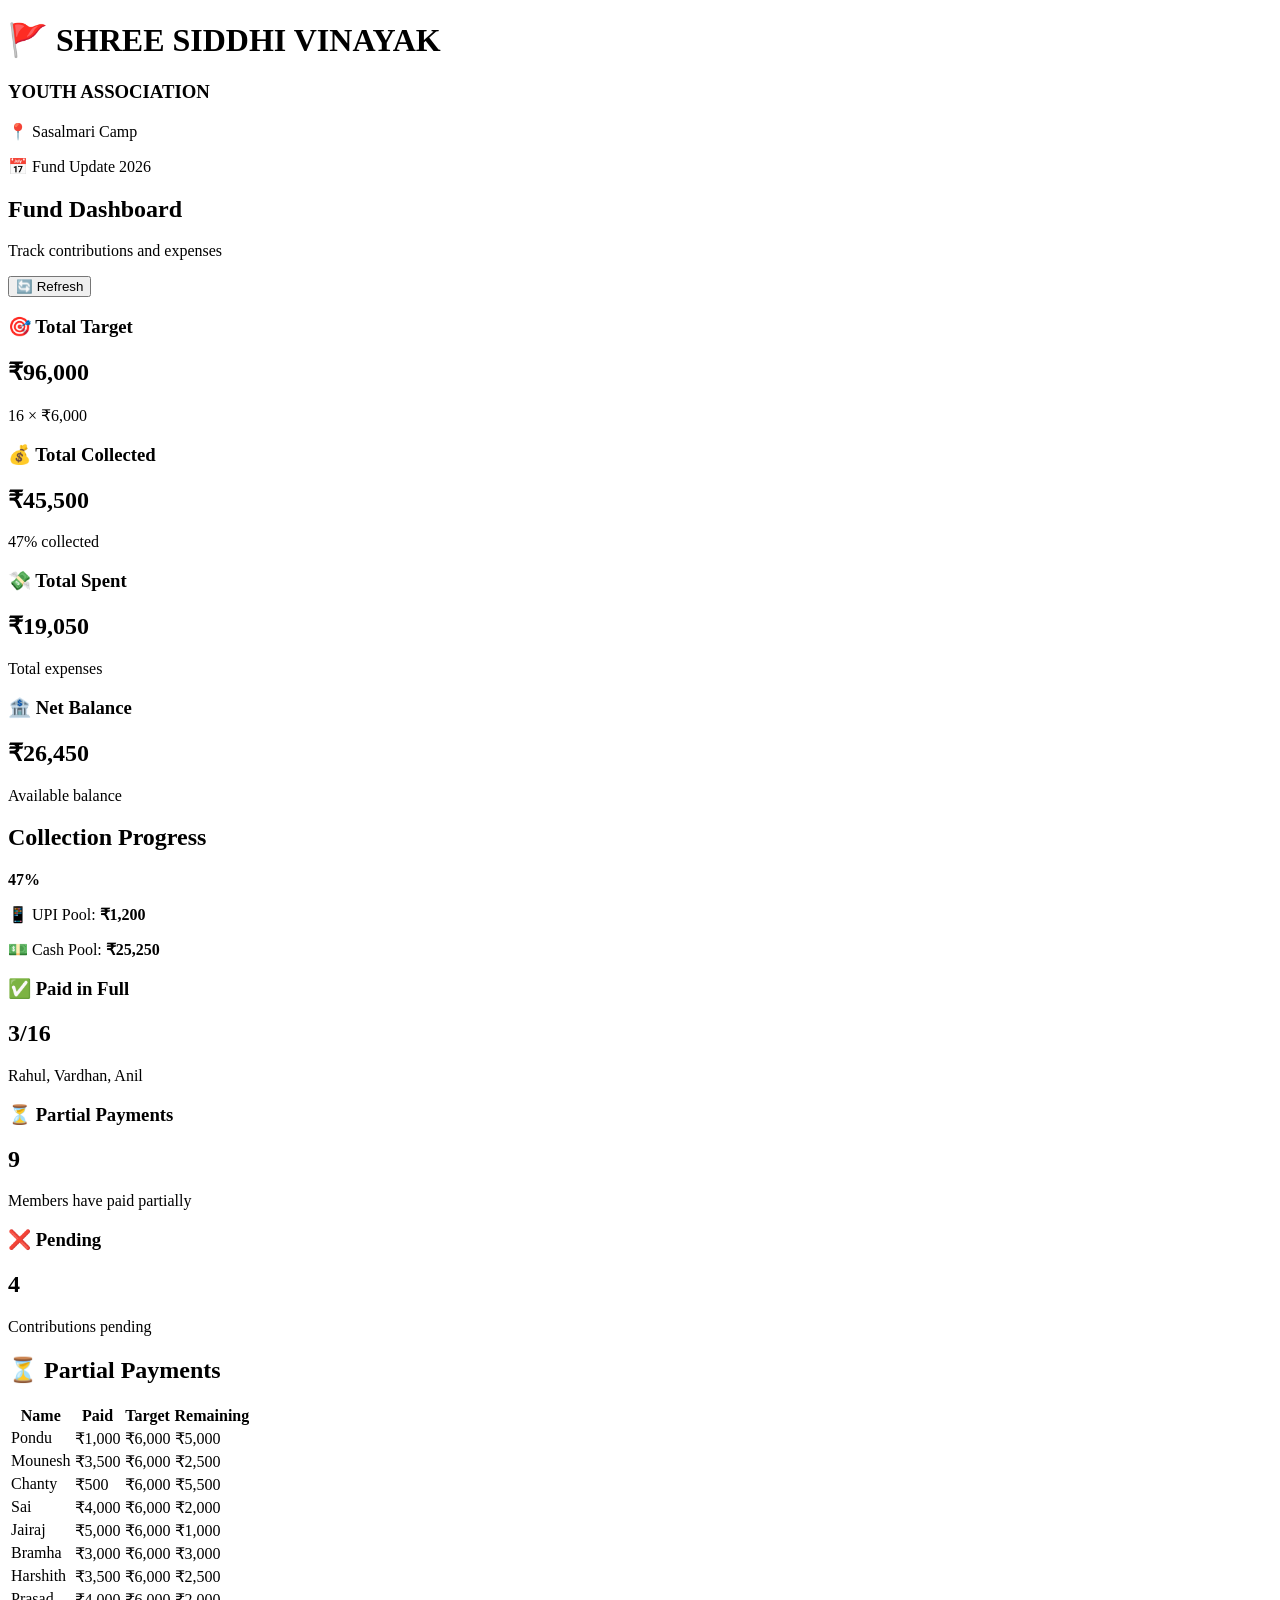
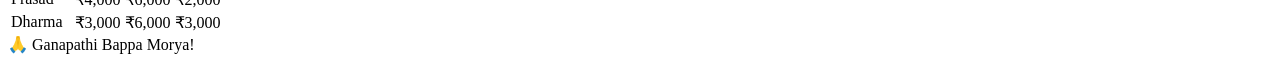
==== FRONTEND/index.html @ 83d477d1 "Create Shree Siddhi Vinayak website" ====
<!DOCTYPE html>
<html lang="en">

<head>

    <meta charset="UTF-8">

    <meta name="viewport"
          content="width=device-width, initial-scale=1.0">

    <title>
        Shree Siddhi Vinayak
    </title>

    <link rel="stylesheet"
          href="css/style.css">

</head>

<body>

<header>

    <h1>
        🚩 SHREE SIDDHI VINAYAK
    </h1>

    <h3>
        YOUTH ASSOCIATION
    </h3>

    <p>
        📍 Sasalmari Camp
    </p>

    <p>
        📅 Fund Update 2026
    </p>

</header>


<main>

    <div class="top">

        <div>

            <h2>
                Fund Dashboard
            </h2>

            <p>
                Track contributions and expenses
            </p>

        </div>

        <button onclick="refreshPage()">
            🔄 Refresh
        </button>

    </div>


    <!-- DASHBOARD CARDS -->

    <section class="cards">

        <div class="card">

            <h3>
                🎯 Total Target
            </h3>

            <h1>
                ₹96,000
            </h1>

            <p>
                16 × ₹6,000
            </p>

        </div>


        <div class="card">

            <h3>
                💰 Total Collected
            </h3>

            <h1>
                ₹45,500
            </h1>

            <p>
                47% collected
            </p>

        </div>


        <div class="card">

            <h3>
                💸 Total Spent
            </h3>

            <h1>
                ₹19,050
            </h1>

            <p>
                Total expenses
            </p>

        </div>


        <div class="card">

            <h3>
                🏦 Net Balance
            </h3>

            <h1>
                ₹26,450
            </h1>

            <p>
                Available balance
            </p>

        </div>

    </section>


    <!-- PROGRESS -->

    <section class="panel">

        <div class="panel-title">

            <h2>
                Collection Progress
            </h2>

            <strong>
                47%
            </strong>

        </div>


        <div class="progress-background">

            <div class="progress-bar">
            </div>

        </div>


        <div class="pools">

            <p>
                📱 UPI Pool:
                <strong>₹1,200</strong>
            </p>

            <p>
                💵 Cash Pool:
                <strong>₹25,250</strong>
            </p>

        </div>

    </section>


    <!-- STATUS -->

    <section class="status">

        <div class="status-card">

            <h3>
                ✅ Paid in Full
            </h3>

            <h2>
                3/16
            </h2>

            <p>
                Rahul, Vardhan, Anil
            </p>

        </div>


        <div class="status-card">

            <h3>
                ⏳ Partial Payments
            </h3>

            <h2>
                9
            </h2>

            <p>
                Members have paid partially
            </p>

        </div>


        <div class="status-card">

            <h3>
                ❌ Pending
            </h3>

            <h2>
                4
            </h2>

            <p>
                Contributions pending
            </p>

        </div>

    </section>


    <!-- PARTIAL PAYMENT TABLE -->

    <section class="panel">

        <h2>
            ⏳ Partial Payments
        </h2>

        <div class="table-container">

            <table>

                <thead>

                    <tr>

                        <th>Name</th>

                        <th>Paid</th>

                        <th>Target</th>

                        <th>Remaining</th>

                    </tr>

                </thead>


                <tbody>

                    <tr>

                        <td>Pondu</td>

                        <td>₹1,000</td>

                        <td>₹6,000</td>

                        <td>₹5,000</td>

                    </tr>


                    <tr>

                        <td>Mounesh</td>

                        <td>₹3,500</td>

                        <td>₹6,000</td>

                        <td>₹2,500</td>

                    </tr>


                    <tr>

                        <td>Chanty</td>

                        <td>₹500</td>

                        <td>₹6,000</td>

                        <td>₹5,500</td>

                    </tr>


                    <tr>

                        <td>Sai</td>

                        <td>₹4,000</td>

                        <td>₹6,000</td>

                        <td>₹2,000</td>

                    </tr>


                    <tr>

                        <td>Jairaj</td>

                        <td>₹5,000</td>

                        <td>₹6,000</td>

                        <td>₹1,000</td>

                    </tr>


                    <tr>

                        <td>Bramha</td>

                        <td>₹3,000</td>

                        <td>₹6,000</td>

                        <td>₹3,000</td>

                    </tr>


                    <tr>

                        <td>Harshith</td>

                        <td>₹3,500</td>

                        <td>₹6,000</td>

                        <td>₹2,500</td>

                    </tr>


                    <tr>

                        <td>Prasad</td>

                        <td>₹4,000</td>

                        <td>₹6,000</td>

                        <td>₹2,000</td>

                    </tr>


                    <tr>

                        <td>Dharma</td>

                        <td>₹3,000</td>

                        <td>₹6,000</td>

                        <td>₹3,000</td>

                    </tr>

                </tbody>

            </table>

        </div>

    </section>


</main>


<footer>

    🙏 Ganapathi Bappa Morya!

</footer>


<script src="js/app.js"></script>

</body>

</html>
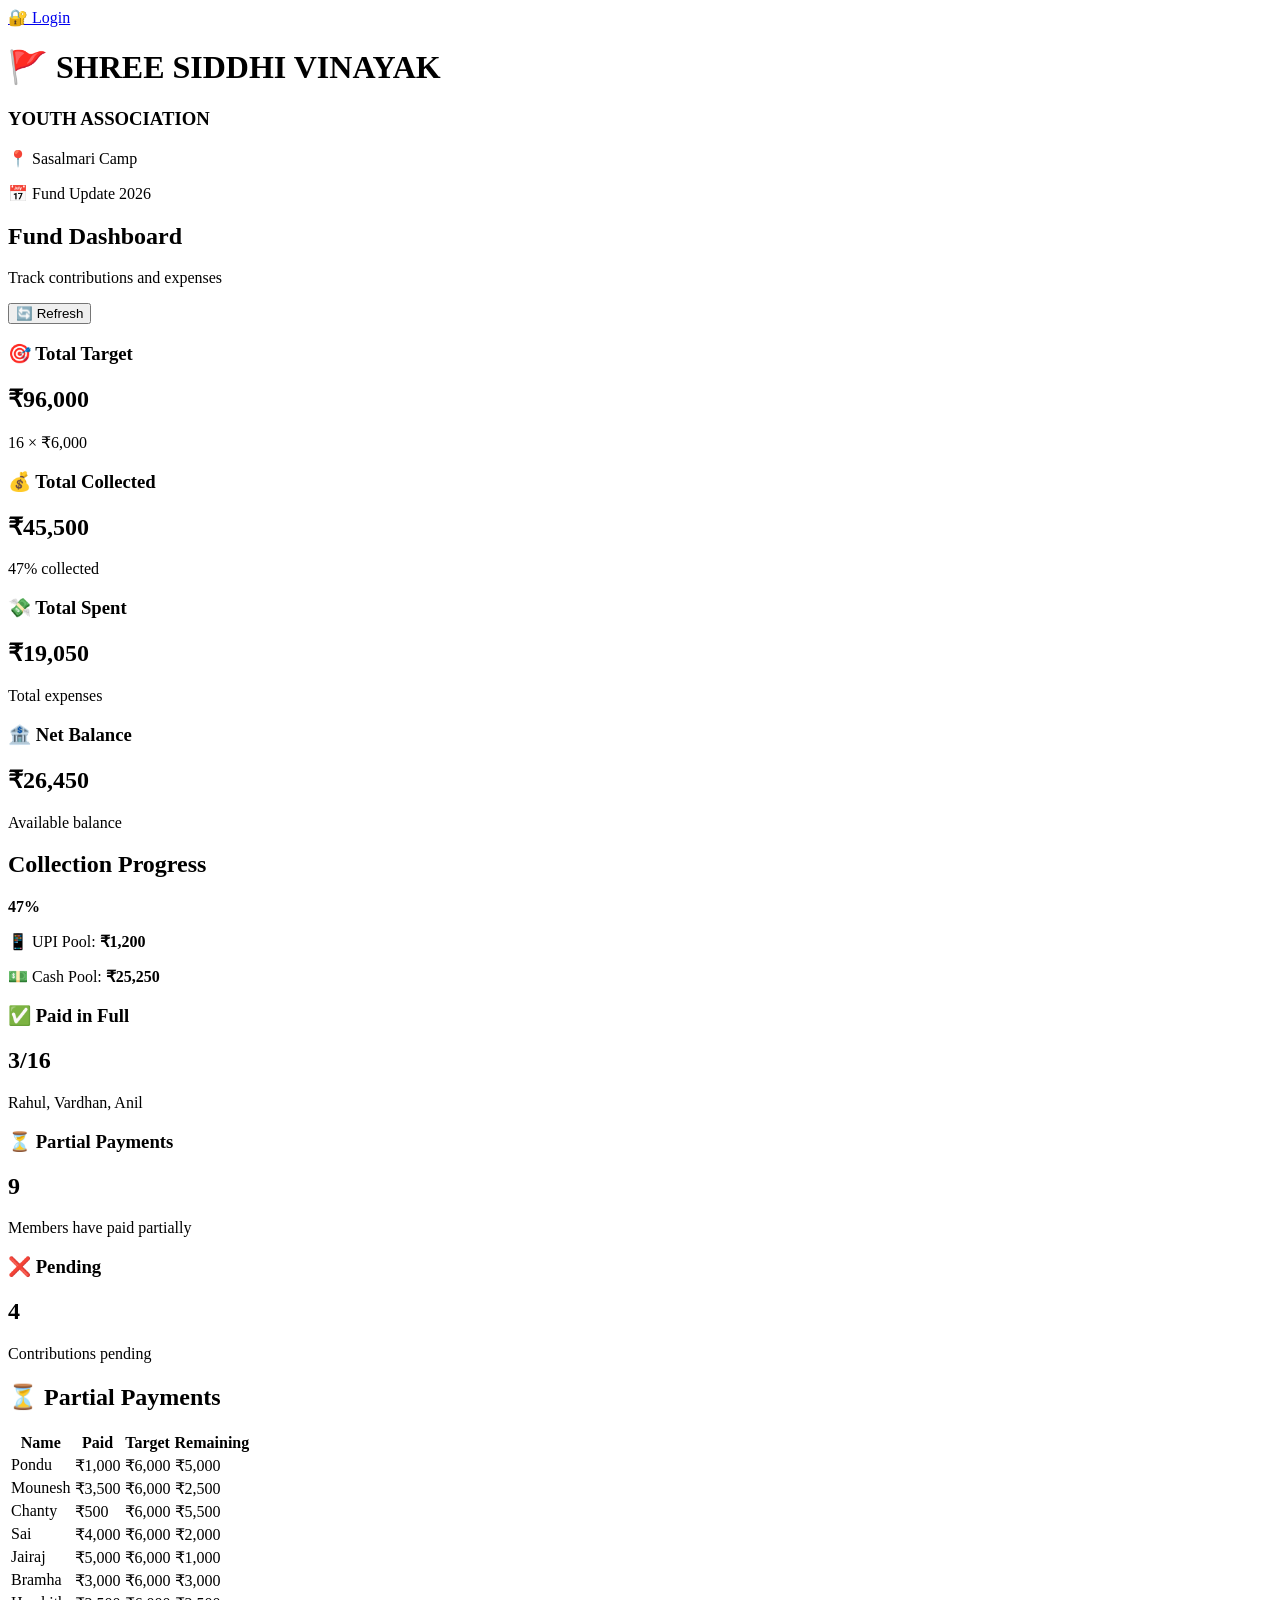
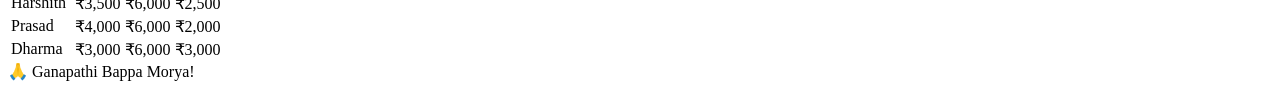
==== commit 23c086e4: "Add login page" ====
--- a/FRONTEND/index.html
+++ b/FRONTEND/index.html
@@ -18,6 +18,9 @@
 </head>
 
 <body>
+    <a href="login.html">
+    🔐 Login
+</a>
 
 <header>
 
